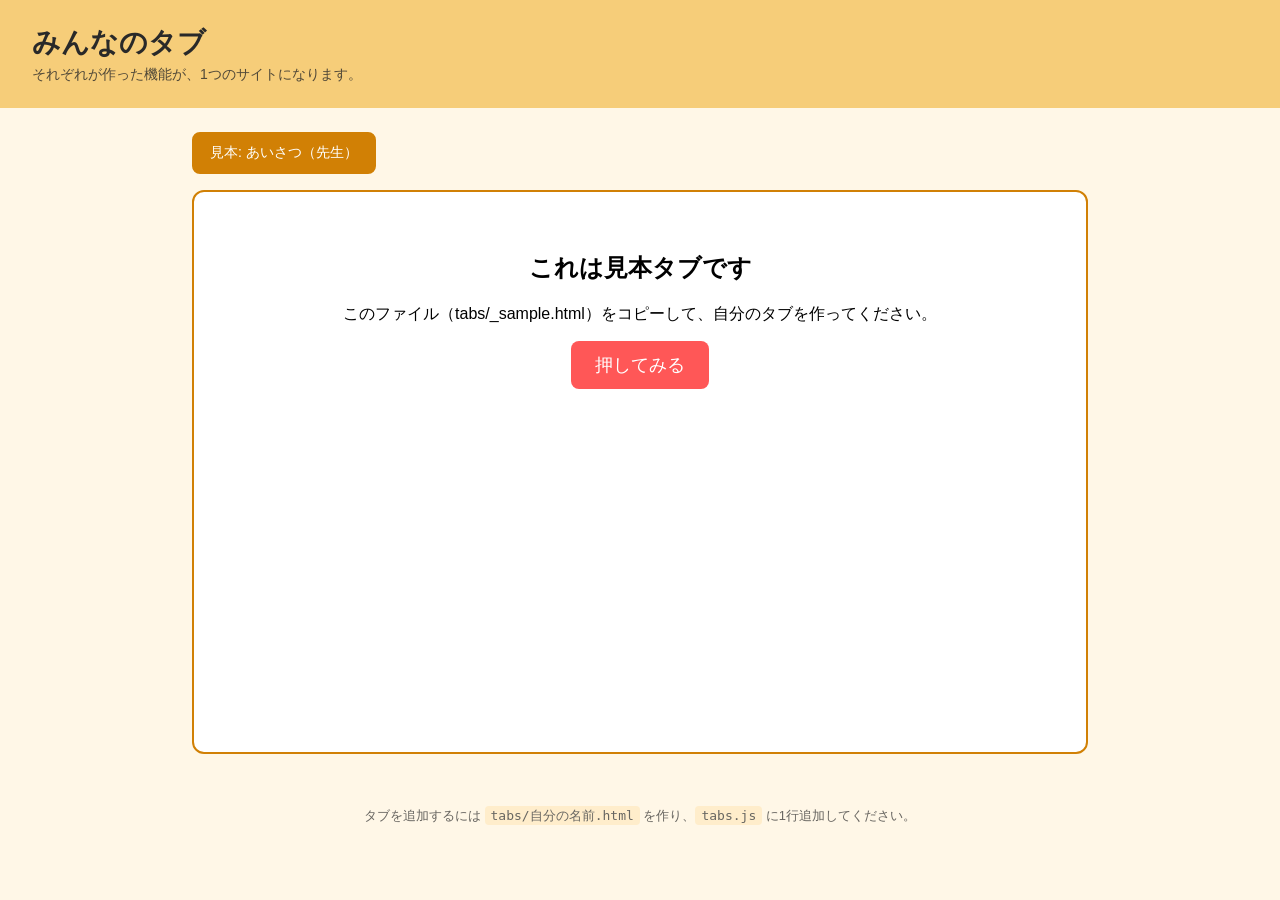
==== index.html @ 3d496deb "chore: ワーク用テンプレートサイトを初期構築 参加者が1人1タブずつ実装し、PRを通じて統合する ハンズオンワークのベースとなるテンプレート。  Co-Authored-By: Claude S" ====
<!DOCTYPE html>
<html lang="ja">
<head>
<meta charset="UTF-8">
<meta name="viewport" content="width=device-width, initial-scale=1.0">
<title>みんなのタブ</title>
<link rel="stylesheet" href="style.css">
</head>
<body>
  <header class="app-header">
    <h1>みんなのタブ</h1>
    <p class="app-sub">それぞれが作った機能が、1つのサイトになります。</p>
  </header>

  <main class="app-main">
    <nav id="tab-nav" class="tab-nav"></nav>
    <div class="tab-frame-wrap">
      <iframe id="tab-frame" class="tab-frame" title="機能表示エリア"></iframe>
    </div>
  </main>

  <footer class="app-footer">
    <p>タブを追加するには <code>tabs/自分の名前.html</code> を作り、<code>tabs.js</code> に1行追加してください。</p>
  </footer>

  <script src="tabs.js"></script>
  <script>
    const nav = document.getElementById('tab-nav');
    const frame = document.getElementById('tab-frame');

    function selectTab(index) {
      const tab = TABS[index];
      frame.src = tab.file;
      document.querySelectorAll('.tab-btn').forEach((btn, i) => {
        btn.classList.toggle('active', i === index);
      });
    }

    TABS.forEach((tab, i) => {
      const btn = document.createElement('button');
      btn.className = 'tab-btn';
      btn.textContent = tab.name + (tab.author ? `（${tab.author}）` : '');
      btn.addEventListener('click', () => selectTab(i));
      nav.appendChild(btn);
    });

    if (TABS.length > 0) {
      selectTab(0);
    }
  </script>
</body>
</html>
---- style.css ----
/* 共通スタイル。当日は基本的に触らない想定です。 */

:root {
  --bg: #F6CD79;
  --bg-light: #FFF7E7;
  --text: #292929;
  --accent: #FF5757;
  --deep: #D18005;
}

* {
  box-sizing: border-box;
}

body {
  margin: 0;
  font-family: "Hiragino Sans", "Noto Sans JP", -apple-system, sans-serif;
  color: var(--text);
  background: var(--bg-light);
}

.app-header {
  background: var(--bg);
  padding: 24px 32px;
}

.app-header h1 {
  margin: 0 0 4px;
  font-size: 28px;
}

.app-sub {
  margin: 0;
  font-size: 14px;
  opacity: 0.8;
}

.app-main {
  padding: 24px 32px;
  max-width: 960px;
  margin: 0 auto;
}

.tab-nav {
  display: flex;
  flex-wrap: wrap;
  gap: 8px;
  margin-bottom: 16px;
}

.tab-btn {
  padding: 10px 16px;
  border: 2px solid var(--deep);
  border-radius: 8px;
  background: white;
  color: var(--text);
  font-size: 14px;
  cursor: pointer;
}

.tab-btn:hover {
  background: #FFEAC0;
}

.tab-btn.active {
  background: var(--deep);
  color: white;
}

.tab-frame-wrap {
  border: 2px solid var(--deep);
  border-radius: 12px;
  overflow: hidden;
  background: white;
}

.tab-frame {
  width: 100%;
  height: 560px;
  border: none;
  display: block;
}

.app-footer {
  padding: 16px 32px 32px;
  text-align: center;
  font-size: 13px;
  opacity: 0.7;
}

.app-footer code {
  background: #FFEAC0;
  padding: 2px 6px;
  border-radius: 4px;
}
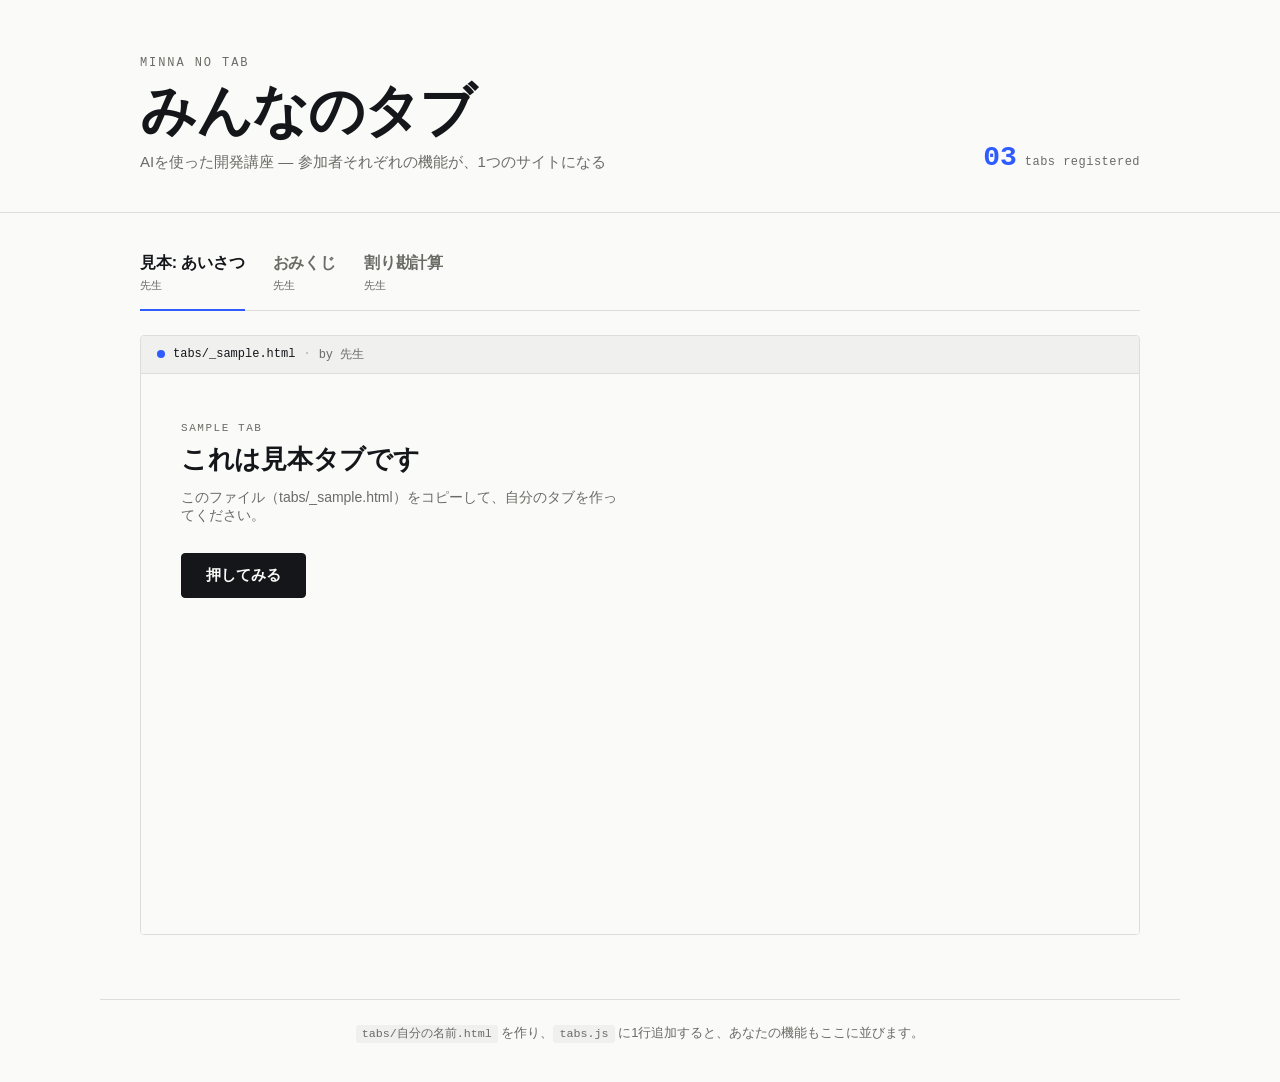
==== commit 07a8baaa: "style: IREP社サイトを参考に企業サイト風デザインへ刷新 学生ピッチ風の黄色基調デザインでは、参加者が作った小さな 機能が「ちゃんとしたプロダクト」に見えず説得力に欠けたため、 白/グレー基調" ====
--- a/index.html
+++ b/index.html
@@ -3,47 +3,72 @@
 <head>
 <meta charset="UTF-8">
 <meta name="viewport" content="width=device-width, initial-scale=1.0">
-<title>みんなのタブ</title>
+<title>みんなのタブ ― AIを使った開発講座</title>
 <link rel="stylesheet" href="style.css">
 </head>
 <body>
-  <header class="app-header">
-    <h1>みんなのタブ</h1>
-    <p class="app-sub">それぞれが作った機能が、1つのサイトになります。</p>
+  <header class="site-header">
+    <div class="header-inner">
+      <div class="brand">
+        <p class="brand-mark">MINNA NO TAB</p>
+        <h1 class="brand-title">みんなのタブ</h1>
+        <p class="brand-sub">AIを使った開発講座 ― 参加者それぞれの機能が、1つのサイトになる</p>
+      </div>
+      <div class="header-meta">
+        <span class="meta-count" id="tab-count">00</span>
+        <span class="meta-label">tabs&nbsp;registered</span>
+      </div>
+    </div>
   </header>
 
-  <main class="app-main">
-    <nav id="tab-nav" class="tab-nav"></nav>
-    <div class="tab-frame-wrap">
+  <main class="site-main">
+    <nav id="tab-nav" class="tab-nav" aria-label="タブ一覧"></nav>
+
+    <div class="frame-card">
+      <div class="frame-statusbar">
+        <span class="status-dot" aria-hidden="true"></span>
+        <span id="status-file" class="status-file">tabs/_sample.html</span>
+        <span class="status-sep">·</span>
+        <span id="status-author" class="status-author">by 先生</span>
+      </div>
       <iframe id="tab-frame" class="tab-frame" title="機能表示エリア"></iframe>
     </div>
   </main>
 
-  <footer class="app-footer">
-    <p>タブを追加するには <code>tabs/自分の名前.html</code> を作り、<code>tabs.js</code> に1行追加してください。</p>
+  <footer class="site-footer">
+    <p><code>tabs/自分の名前.html</code> を作り、<code>tabs.js</code> に1行追加すると、あなたの機能もここに並びます。</p>
   </footer>
 
   <script src="tabs.js"></script>
   <script>
     const nav = document.getElementById('tab-nav');
     const frame = document.getElementById('tab-frame');
+    const statusFile = document.getElementById('status-file');
+    const statusAuthor = document.getElementById('status-author');
+    const tabCount = document.getElementById('tab-count');
 
     function selectTab(index) {
       const tab = TABS[index];
       frame.src = tab.file;
-      document.querySelectorAll('.tab-btn').forEach((btn, i) => {
-        btn.classList.toggle('active', i === index);
+      statusFile.textContent = tab.file;
+      statusAuthor.textContent = tab.author ? `by ${tab.author}` : '';
+      document.querySelectorAll('.tab-link').forEach((el, i) => {
+        el.classList.toggle('active', i === index);
+        el.setAttribute('aria-current', i === index ? 'true' : 'false');
       });
     }
 
     TABS.forEach((tab, i) => {
-      const btn = document.createElement('button');
-      btn.className = 'tab-btn';
-      btn.textContent = tab.name + (tab.author ? `（${tab.author}）` : '');
-      btn.addEventListener('click', () => selectTab(i));
-      nav.appendChild(btn);
+      const link = document.createElement('button');
+      link.type = 'button';
+      link.className = 'tab-link';
+      link.innerHTML = `<span class="tab-link-name">${tab.name}</span>` +
+        (tab.author ? `<span class="tab-link-author">${tab.author}</span>` : '');
+      link.addEventListener('click', () => selectTab(i));
+      nav.appendChild(link);
     });
 
+    tabCount.textContent = String(TABS.length).padStart(2, '0');
     if (TABS.length > 0) {
       selectTab(0);
     }
--- a/style.css
+++ b/style.css
@@ -1,77 +1,249 @@
-/* 共通スタイル。当日は基本的に触らない想定です。 */
+/* ============================================================
+   みんなのタブ ― 共通スタイル
+   トーン: 白/グレー基調・ミニマル・開発現場のステータス表示を
+   シグネチャに据えた、企業サイト風の落ち着いたデザイン。
+   当日は基本的に触りません。
+   ============================================================ */
 
 :root {
-  --bg: #F6CD79;
-  --bg-light: #FFF7E7;
-  --text: #292929;
-  --accent: #FF5757;
-  --deep: #D18005;
+  --ink: #14161A;
+  --paper: #FAFAF8;
+  --mist: #F0F0EE;
+  --line: #DEDDD8;
+  --signal: #2F5CFF;
+  --muted: #6B6B66;
+
+  --font-display: -apple-system, BlinkMacSystemFont, "Hiragino Sans", "Noto Sans JP", "Yu Gothic", sans-serif;
+  --font-body: -apple-system, BlinkMacSystemFont, "Hiragino Sans", "Noto Sans JP", "Yu Gothic", sans-serif;
+  --font-mono: "SF Mono", "SFMono-Regular", Menlo, Consolas, monospace;
 }
 
 * {
   box-sizing: border-box;
 }
 
+html {
+  -webkit-text-size-adjust: 100%;
+}
+
+html, body {
+  overflow-x: hidden;
+  width: 100%;
+}
+
 body {
   margin: 0;
-  font-family: "Hiragino Sans", "Noto Sans JP", -apple-system, sans-serif;
-  color: var(--text);
-  background: var(--bg-light);
-}
-
-.app-header {
-  background: var(--bg);
-  padding: 24px 32px;
-}
-
-.app-header h1 {
-  margin: 0 0 4px;
+  font-family: var(--font-body);
+  color: var(--ink);
+  background: var(--paper);
+  -webkit-font-smoothing: antialiased;
+  overflow-wrap: anywhere;
+}
+
+img, iframe, svg {
+  max-width: 100%;
+}
+
+:focus-visible {
+  outline: 2px solid var(--signal);
+  outline-offset: 2px;
+}
+
+@media (prefers-reduced-motion: reduce) {
+  * {
+    animation-duration: 0.01ms !important;
+    transition-duration: 0.01ms !important;
+  }
+}
+
+code {
+  font-family: var(--font-mono);
+  background: var(--mist);
+  padding: 2px 6px;
+  border-radius: 3px;
+  font-size: 0.9em;
+}
+
+/* ---------- ヘッダー ---------- */
+
+.site-header {
+  border-bottom: 1px solid var(--line);
+}
+
+.header-inner {
+  max-width: 1080px;
+  margin: 0 auto;
+  padding: 56px 40px 40px;
+  display: flex;
+  align-items: flex-end;
+  justify-content: space-between;
+  gap: 24px;
+  flex-wrap: wrap;
+}
+
+.brand {
+  flex: 1 1 280px;
+  min-width: 0;
+}
+
+.brand-mark {
+  margin: 0 0 12px;
+  font-family: var(--font-mono);
+  font-size: 12px;
+  letter-spacing: 0.16em;
+  color: var(--muted);
+  text-transform: uppercase;
+}
+
+.brand-title {
+  margin: 0 0 12px;
+  font-family: var(--font-display);
+  font-weight: 900;
+  font-size: clamp(32px, 6vw, 56px);
+  letter-spacing: -0.02em;
+  line-height: 1.05;
+}
+
+.brand-sub {
+  margin: 0;
+  font-size: 15px;
+  color: var(--muted);
+  max-width: 32em;
+  overflow-wrap: break-word;
+}
+
+.header-meta {
+  display: flex;
+  align-items: baseline;
+  gap: 8px;
+  flex-shrink: 0;
+}
+
+.meta-count {
+  font-family: var(--font-mono);
+  font-weight: 700;
   font-size: 28px;
-}
-
-.app-sub {
-  margin: 0;
-  font-size: 14px;
-  opacity: 0.8;
-}
-
-.app-main {
-  padding: 24px 32px;
-  max-width: 960px;
+  color: var(--signal);
+  line-height: 1;
+}
+
+.meta-label {
+  font-family: var(--font-mono);
+  font-size: 12px;
+  color: var(--muted);
+  letter-spacing: 0.04em;
+}
+
+/* ---------- メイン ---------- */
+
+.site-main {
+  max-width: 1080px;
   margin: 0 auto;
-}
+  padding: 40px 40px 64px;
+}
+
+/* タブナビゲーション（下線リンク方式） */
 
 .tab-nav {
   display: flex;
   flex-wrap: wrap;
-  gap: 8px;
-  margin-bottom: 16px;
-}
-
-.tab-btn {
+  gap: 4px 28px;
+  border-bottom: 1px solid var(--line);
+  margin-bottom: 24px;
+  padding-bottom: 0;
+}
+
+.tab-link {
+  appearance: none;
+  background: none;
+  border: none;
+  cursor: pointer;
+  padding: 0 0 16px;
+  display: flex;
+  flex-direction: column;
+  align-items: flex-start;
+  gap: 4px;
+  border-bottom: 2px solid transparent;
+  margin-bottom: -1px;
+  font-family: var(--font-body);
+  color: var(--muted);
+  transition: color 0.15s ease, border-color 0.15s ease;
+}
+
+.tab-link-name {
+  font-size: 16px;
+  font-weight: 700;
+  letter-spacing: -0.01em;
+}
+
+.tab-link-author {
+  font-family: var(--font-mono);
+  font-size: 11px;
+  color: var(--muted);
+  letter-spacing: 0.02em;
+}
+
+.tab-link:hover {
+  color: var(--ink);
+}
+
+.tab-link.active {
+  color: var(--ink);
+  border-bottom-color: var(--signal);
+}
+
+.tab-link.active .tab-link-name {
+  color: var(--ink);
+}
+
+/* iframe表示カード */
+
+.frame-card {
+  border: 1px solid var(--line);
+  border-radius: 4px;
+  overflow: hidden;
+  background: #FFFFFF;
+}
+
+.frame-statusbar {
+  display: flex;
+  flex-wrap: wrap;
+  align-items: center;
+  gap: 4px 8px;
   padding: 10px 16px;
-  border: 2px solid var(--deep);
-  border-radius: 8px;
-  background: white;
-  color: var(--text);
-  font-size: 14px;
-  cursor: pointer;
-}
-
-.tab-btn:hover {
-  background: #FFEAC0;
-}
-
-.tab-btn.active {
-  background: var(--deep);
-  color: white;
-}
-
-.tab-frame-wrap {
-  border: 2px solid var(--deep);
-  border-radius: 12px;
+  background: var(--mist);
+  border-bottom: 1px solid var(--line);
+  font-family: var(--font-mono);
+  font-size: 12px;
+  color: var(--muted);
+  min-width: 0;
+  max-width: 100%;
+}
+
+.status-dot {
+  width: 8px;
+  height: 8px;
+  border-radius: 50%;
+  background: var(--signal);
+  flex-shrink: 0;
+}
+
+.status-file {
+  color: var(--ink);
   overflow: hidden;
-  background: white;
+  text-overflow: ellipsis;
+  white-space: nowrap;
+  min-width: 0;
+}
+
+.status-sep {
+  opacity: 0.5;
+  flex-shrink: 0;
+}
+
+.status-author {
+  flex-shrink: 0;
+  white-space: nowrap;
 }
 
 .tab-frame {
@@ -79,17 +251,53 @@
   height: 560px;
   border: none;
   display: block;
-}
-
-.app-footer {
-  padding: 16px 32px 32px;
+  background: #FFFFFF;
+}
+
+/* ---------- フッター ---------- */
+
+.site-footer {
+  border-top: 1px solid var(--line);
+  padding: 24px 40px 40px;
+  max-width: 1080px;
+  margin: 0 auto;
+}
+
+.site-footer p {
+  margin: 0;
+  font-size: 13px;
+  color: var(--muted);
   text-align: center;
-  font-size: 13px;
-  opacity: 0.7;
-}
-
-.app-footer code {
-  background: #FFEAC0;
-  padding: 2px 6px;
-  border-radius: 4px;
-}
+}
+
+/* ---------- レスポンシブ ---------- */
+
+@media (max-width: 640px) {
+  .header-inner {
+    padding: 40px 20px 28px;
+    flex-direction: column;
+    align-items: flex-start;
+    gap: 16px;
+  }
+
+  .brand {
+    flex-basis: auto;
+    width: 100%;
+  }
+
+  .site-main {
+    padding: 28px 20px 48px;
+  }
+
+  .site-footer {
+    padding: 20px 20px 28px;
+  }
+
+  .tab-frame {
+    height: 420px;
+  }
+
+  .header-meta {
+    align-items: baseline;
+  }
+}
